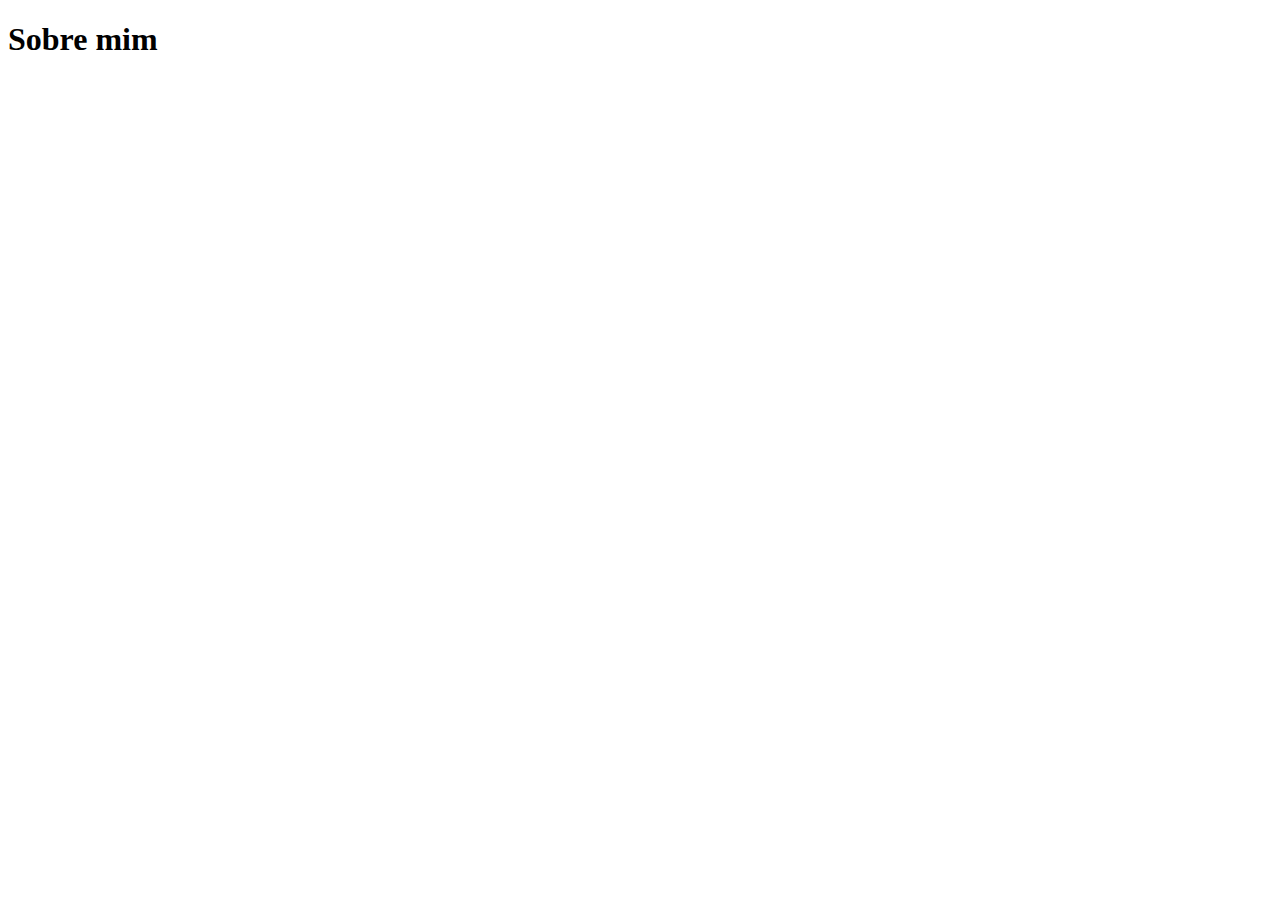
==== about.html @ 2d0ec69b "style css e about" ====
<!DOCTYPE html>
<html lang="pt-br">
<head>
    <meta charset="UTF-8">
    <meta name="viewport" content="width=device-width, initial-scale=1.0">
    <title>Sobre mim</title>
</head>
<body>
    <h1>Sobre mim</h1>
</body>
</html>
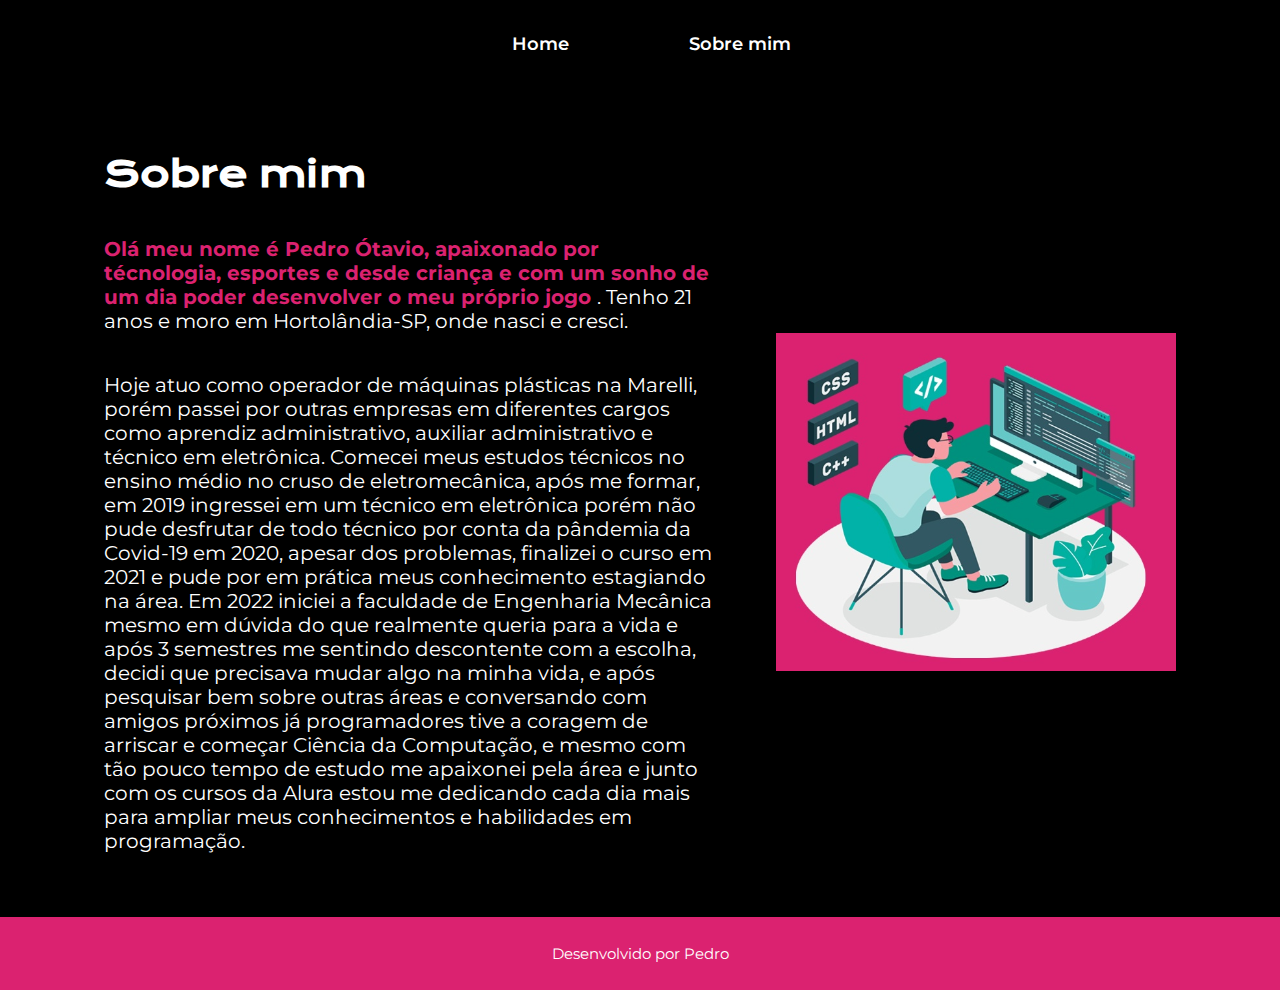
==== commit 2260dd8f: "nova pagina e sobre mim" ====
--- a/about.html
+++ b/about.html
@@ -4,8 +4,25 @@
     <meta charset="UTF-8">
     <meta name="viewport" content="width=device-width, initial-scale=1.0">
     <title>Sobre mim</title>
+    <link rel="stylesheet" href="./styles/style.css">
 </head>
 <body>
-    <h1>Sobre mim</h1>
+    <header class="cabecalho">  
+        <nav class="cabecalho__menu">
+            <a class="cabecalho__link" href="index.html">Home</a>
+            <a class="cabecalho__link" href="about.html">Sobre mim</a>
+        </nav>
+    </header>
+    <main class="apresentacao"> 
+        <section class="apresentacao__conteudo">
+            <h1 class="apresentacao__titulo">Sobre mim</h1>
+            <p class="apresentacao__paragrafo_sobre"> <strong class="titulo_destaque"> Olá meu nome é Pedro Ótavio, apaixonado por técnologia, esportes e desde criança e com um sonho de um dia poder desenvolver o meu próprio jogo </strong>. Tenho 21 anos e moro em Hortolândia-SP, onde nasci e cresci.</p>
+            <p class="apresentacao__paragrafo_sobre">Hoje atuo como operador de máquinas plásticas na Marelli, porém passei por outras empresas em diferentes cargos como aprendiz administrativo, auxiliar administrativo e técnico em eletrônica. Comecei meus estudos técnicos no ensino médio no cruso de eletromecânica, após me formar, em 2019 ingressei em um técnico em eletrônica porém não pude desfrutar de todo técnico por conta da pândemia da Covid-19 em 2020, apesar dos problemas, finalizei o curso em 2021 e pude por em prática meus conhecimento estagiando na área. Em 2022 iniciei a faculdade de Engenharia Mecânica mesmo em dúvida do que realmente queria para a vida e após 3 semestres me sentindo descontente com a escolha, decidi que precisava mudar algo na minha vida, e após pesquisar bem sobre outras áreas e conversando com amigos próximos já programadores tive a coragem de arriscar e começar Ciência da Computação, e mesmo com tão pouco tempo de estudo me apaixonei pela área e junto com os cursos da Alura estou me dedicando cada dia mais para ampliar meus conhecimentos e habilidades em programação.</p>
+        </section>
+        <img class="imagem__about"   src="./assets/image.png" alt="imagem">
+    </main>
+    <footer>
+        <p class="rodape">Desenvolvido por Pedro</p>
+    </footer>
 </body>
 </html>--- a/styles/style.css
+++ b/styles/style.css
@@ -0,0 +1,143 @@
+
+@import url('https://fonts.googleapis.com/css2?family=Krona+One&family=Montserrat&display=swap');
+@import url('https://fonts.googleapis.com/css2?family=Krona+One&display=swap');
+
+:root {
+    --cor-primaria: #000000;
+    --cor-secundaria: white;
+    --cor-terciaria: #DB2270;
+    --cor-hover: #272727;
+
+    --fonte-principal: 'Krona One', sans-serif;
+    --fonte-secundaria: 'Montserrat', sans-serif;
+}
+
+*{
+    margin: 0;
+    padding: 0;
+}
+
+body {
+    box-sizing: border-box;
+    background-color: var(--cor-primaria);
+    color: var(--cor-secundaria);
+    height: 100vh;
+}
+
+.cabecalho {
+    padding: 0% 0% 0% 0%;
+}
+
+.cabecalho__menu {
+    display: flex;
+    gap:80px;
+    padding: 2%;
+    justify-content: center;
+}
+
+.cabecalho__link {
+    display: flex;
+    justify-content: center;
+    font-family: var(--fonte-secundaria);
+    font-size: 18px;
+    font-weight: 600;
+    color:var(--cor-secundaria);
+    border: 2px solid black;
+    padding: 5px;
+    border-radius: 8%;
+    width: 105px;
+    text-decoration: none;
+    align-items: center;
+}
+
+.cabecalho__link:hover {
+    background-color: var(--cor-hover);
+}
+
+.apresentacao {
+    padding: 5%;
+    display: flex;
+    align-items: center;
+    justify-content: center;
+}
+
+.apresentacao__conteudo {
+    width: 615px;
+    display: flex;
+    flex-direction: column;
+    gap: 40px;
+}
+
+.apresentacao__titulo {
+    font-size: 36px;
+    font-family: var(--fonte-principal);
+}
+
+.titulo_destaque {
+    color: var(--cor-terciaria)
+}
+
+.apresentacao__paragrafo {
+    font-size: 24px;
+    font-family: var(--fonte-secundaria);
+}
+
+.apresentacao__link {
+    display: flex;
+    flex-direction: column;
+    justify-content: space-between;
+    align-items: center;
+    gap:32px;
+}
+
+.apresentacao__link_subtitulo {
+    font-family: var(--fonte-principal);
+    font-weight: 400;
+    font-size: 24px;
+}
+
+.apresentacao__linkExterno {
+    display: flex;
+    justify-content: center;
+    gap:16px;
+    width: 378px;
+    text-align: center;
+    border-radius: 8px;
+    font-size: 24px;
+    font-weight: 600;
+    padding: 21.5px 0;
+    text-decoration: none;
+    color: var(--cor-secundaria);
+    font-family: var(--fonte-secundaria);
+    border: 2px solid #DB2270;
+    
+}
+
+.apresentacao__linkExterno:hover {
+    background-color: var(--cor-hover);
+}
+
+.titulo_destaque:hover {
+    background-color: var(--cor-terciaria);
+    color: var(--cor-hover);
+}
+
+.rodape {
+    padding: 27px;
+    background-color: var(--cor-terciaria);
+    color: var(--cor-secundaria);
+    text-align: center;
+    font-family: var(--fonte-secundaria);
+    font-size: 15px;
+    font-weight: 400;
+}
+
+.imagem__about{
+    display: flex;
+    padding: 0% 0% 0% 5%;
+}
+    
+.apresentacao__paragrafo_sobre {
+    font-size: 20px;
+    font-family: var(--fonte-secundaria);
+}
